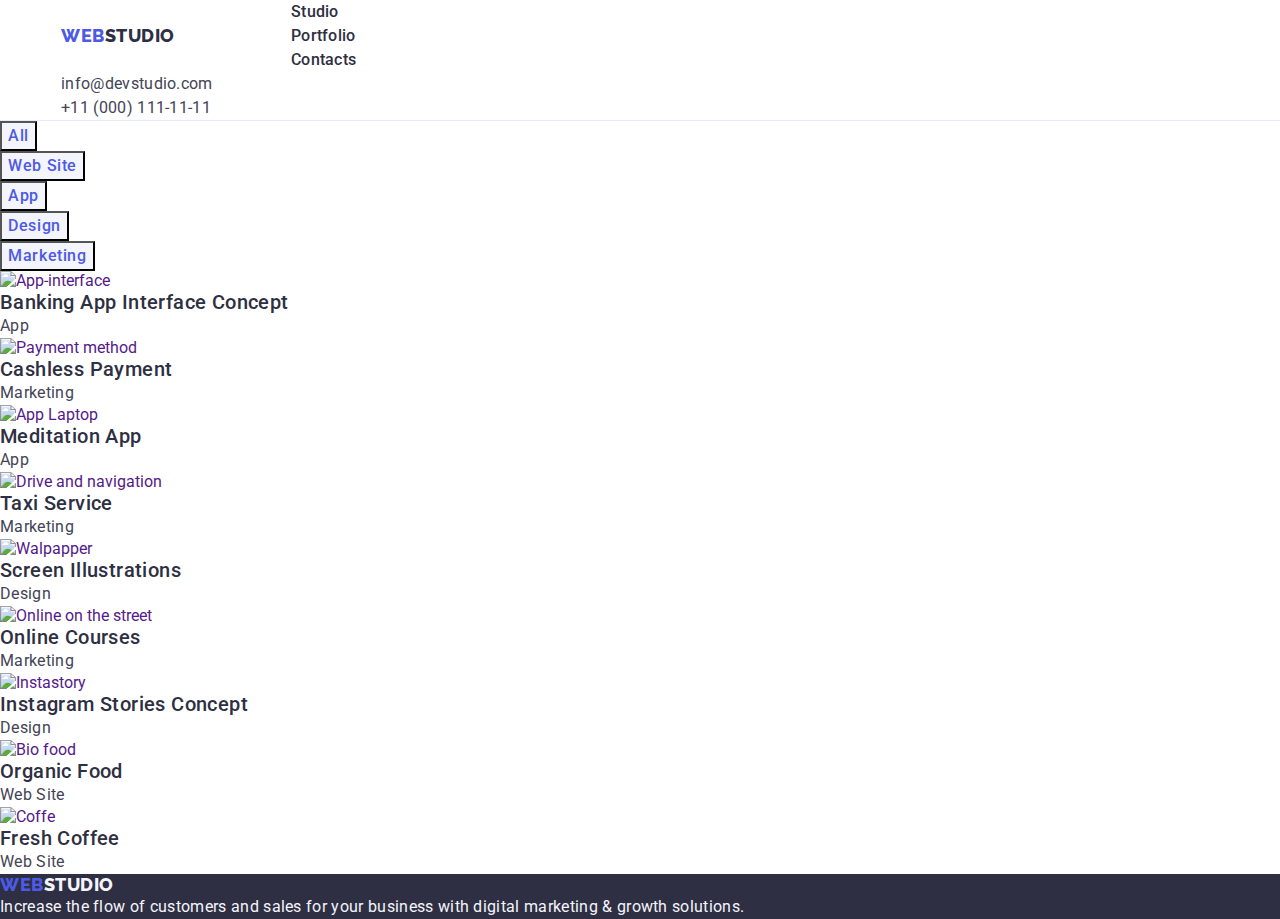
==== portfolio.html @ 08937397 "ok 1" ====
<!DOCTYPE html>
<html lang="en">
  <head>
    <meta charset="UTF-8" />
    <meta name="viewport" content="width=device-width, initial-scale=1.0" />
    <link rel="stylesheet" href="./css/styles.css" />
    <link
      rel="stylesheet"
      href="https://cdnjs.cloudflare.com/ajax/libs/modern-normalize/2.0.0/modern-normalize.min.css"
      integrity="sha512-4xo8blKMVCiXpTaLzQSLSw3KFOVPWhm/TRtuPVc4WG6kUgjH6J03IBuG7JZPkcWMxJ5huwaBpOpnwYElP/m6wg=="
      crossorigin="anonymous"
      referrerpolicy="no-referrer"
    />
    <link rel="preconnect" href="https://fonts.googleapis.com" />
    <link rel="preconnect" href="https://fonts.gstatic.com" crossorigin />
    <link
      href="https://fonts.googleapis.com/css2?family=Raleway:wght@800&family=Roboto:wght@400;500;700;900&display=swap"
      rel="stylesheet"
    />
    <title>Portfolio</title>
  </head>
  <body>
    <header class="header">
      <div class="container-pricipal">
        <!--navigation bar-->
        <nav class="main-navigation-container">
          <!--Logo-->
          <a class="logo link" href="./index.html"
            >Web<span class="logo-span-dark-header">Studio</span></a
          >
          <!--studio,portfolio,contacts-->
          <ul class="navigation-list list">
            <li><a class="nav-link link" href="./index.html">Studio</a></li>
            <li>
              <a class="nav-link link" href="./portfolio.html">Portfolio</a>
            </li>
            <li><a class="nav-link link" href="">Contacts</a></li>
          </ul>
        </nav>
        <!--contact address section-->
        <address class="address-container">
          <ul class="address-list list">
            <li>
              <a class="address-link link" href="mailto:info@devstudio.com"
                >info@devstudio.com</a
              >
            </li>
            <li>
              <a class="address-link link" href="tel:+110001111111"
                >+11 (000) 111-11-11</a
              >
            </li>
          </ul>
        </address>
      </div>
    </header>
    <main class="main-container-portfolio">
      <!--buttons section-->
      <section class="section-one-container">
        <h1 hidden>Buttons</h1>
        <ul class="sec-one-list-of-buttons list">
          <!--firts button-->
          <li><button class="sec-one-button" type="button">All</button></li>
          <!--second button-->
          <li>
            <button class="sec-one-button" type="button">Web Site</button>
          </li>
          <!--third button-->
          <li><button class="sec-one-button" type="button">App</button></li>
          <!--fourth button-->
          <li><button class="sec-one-button" type="button">Design</button></li>
          <!--fifth button-->
          <li>
            <button class="sec-one-button" type="button">Marketing</button>
          </li>
        </ul>
        <!--list of portfolio projects-->
        <ul class="list-of-projects-sec-two list">
          <!--first item-->
          <li class="project-container">
            <a class="project-link link" href="">
              <img
                class="project-image image"
                src="./images/ba.jpg"
                alt="App-interface "
                width="360"
              />
              <h2 class="project-header">Banking App Interface Concept</h2>
              <p class="project-description">App</p>
            </a>
          </li>
          <!--second item-->
          <li class="project-container">
            <a class="project-link link" href="">
              <img
                class="project-image image"
                src="./images/cp.jpg"
                alt="Payment method"
                width="360"
              />
              <h2 class="project-header">Cashless Payment</h2>
              <p class="project-description">Marketing</p>
            </a>
          </li>
          <!--third item-->
          <li class="project-container">
            <a class="project-link link" href="">
              <img
                class="project-image image"
                src="./images/ma.jpg"
                alt="App Laptop"
                width="360"
              />
              <h2 class="project-header">Meditation App</h2>
              <p class="project-description">App</p>
            </a>
          </li>
          <!--fourth item-->
          <li class="project-container">
            <a class="project-link link" href="">
              <img
                class="project-image image"
                src="./images/ts.jpg"
                alt="Drive and navigation"
                width="360"
              />
              <h2 class="project-header">Taxi Service</h2>
              <p class="project-description">Marketing</p>
            </a>
          </li>
          <!--fifth item-->
          <li class="project-container">
            <a class="project-link link" href="">
              <img
                class="project-image image"
                src="./images/si.jpg"
                alt="Walpapper"
                width="360"
              />
              <h2 class="project-header">Screen Illustrations</h2>
              <p class="project-description">Design</p>
            </a>
          </li>
          <!--sixth item-->
          <li class="project-container">
            <a class="project-link link" href="">
              <img
                class="project-image image"
                src="./images/os.jpg"
                alt="Online on the street"
                width="360"
              />
              <h2 class="project-header">Online Courses</h2>
              <p class="project-description">Marketing</p>
            </a>
          </li>
          <!--seventh item-->
          <li class="project-container">
            <a class="project-link link" href="">
              <img
                class="project-image image"
                src="./images/is.jpg"
                alt="Instastory"
                width="360"
              />
              <h2 class="project-header">Instagram Stories Concept</h2>
              <p class="project-description">Design</p>
            </a>
          </li>
          <!--eight item-->
          <li class="project-container">
            <a class="project-link link" href="">
              <img
                class="project-image image"
                src="./images/of.jpg"
                alt="Bio food"
                width="360"
              />
              <h2 class="project-header">Organic Food</h2>
              <p class="project-description">Web Site</p>
            </a>
          </li>
          <!--ninth item-->
          <li class="project-container">
            <a class="project-link link" href="">
              <img
                class="project-image image"
                src="./images/fc.jpg"
                alt="Coffe"
                width="360"
              />
              <h2 class="project-header">Fresh Coffee</h2>
              <p class="project-description">Web Site</p>
            </a>
          </li>
        </ul>
      </section>
    </main>
    <footer class="footer-container">
      <a class="logo link" href="./index.html"
        >Web<span class="logo-span-dark-footer">Studio</span></a
      >
      <p class="footer-additional-description">
        Increase the flow of customers and sales for your business with digital
        marketing & growth solutions.
      </p>
    </footer>
  </body>
</html>
---- css/styles.css ----
:root {
  --IRIS: #4d5ae5;
  --NAVY-BLUE: #2e2f42;
  --WHITE: #ffffff;
  --SLATE: #434455;
  --CLOUD: #f4f4fd;
  --OCEAN: #404bbf;
}

/*Global styes*/

*::before,
*::after {
  box-sizing: border-box;
}

* {
  margin: 0;
}

body {
  background-color: var(--WHITE);
  font-family: "Roboto", sans-serif;
  color: var(--SLATE);
}

a {
  text-decoration: none;
}

ul {
  list-style-type: none;
  padding: 0;
}

.container-pricipal {
  width: 1158px;
  margin: 0 auto;
  padding: 0 15px;
}

.container-header {
  max-width: 496px;
  margin: 0 auto;
  padding-top: 188px;
  padding-bottom: 188px;
}

.header {
  border-bottom: 1px solid #e7e9fc;
  background-color: var(--WHITE);
  border-bottom: 1px solid #e7e9fc;
  display: flex;
}

.section {
  padding-top: 120px;
  padding-bottom: 120px;
  display: flex;
}

.image {
  display: block;
}

.logo {
  margin-right: 76px;
}

.top-line-container {
  padding: 24px 156px;
  display: flex;
  justify-content: space-between;
}

.main-navigation-container {
  display: flex;
  gap: 40px;
  align-items: center;
}

.hero-navbar-list {
  display: flex;
  gap: 40px;
}

.address-container-cta {
  display: flex;
  gap: 40px;
}

.address-container {
  font-style: normal;
}
/* class rules */

/* rules for header */
.logo {
  text-transform: uppercase;
  color: var(--IRIS);
  font-weight: 800;
  font-size: 18px;
  line-height: 1.17; /* 116.667% */
  letter-spacing: 0.54px;
  font-family: "Raleway", sans-serif;
}

.logo-span-dark-header {
  color: var(--NAVY-BLUE);
}

.link {
  text-decoration: none;
}

.list {
  list-style-type: none;
}

.navigation-list {
  list-style-type: none;
}

.nav-link {
  color: var(--NAVY-BLUE, #2e2f42);
  font-size: 16px;
  font-weight: 500;
  line-height: 150%; /* 150% */
  letter-spacing: 0.32px;
}

.nav-link:hover,
.nav-link:focus {
  color: var(--OCEAN);
}

.address-list {
  list-style-type: none;
}

.address-link {
  color: var(--SLATE, #434455);
  font-size: 16px;
  font-weight: 400;
  line-height: 150%; /* 150% */
  letter-spacing: 0.32px;
  text-decoration: none;
}

.address-link:hover,
.address-link:focus {
  color: var(--OCEAN);
}

/* rules for main content */

/* hero content section */

.hero-image-section-container {
  background-color: var(--NAVY-BLUE);
}

.hero-image-header {
  color: var(--WHITE, #fff);
  text-align: center;
  display: flex;
  padding: 188px 472px 292px 472px;
  font-size: 56px;
  font-weight: 700;
  line-height: 107.143%; /* 107.143% */
  letter-spacing: 1.12px;
}

.hero-image-button {
  background: var(--IRIS, #4d5ae5);
  color: var(--WHITE, #fff);
  font-size: 16px;
  font-weight: 500;
  line-height: 150%; /* 150% */
  letter-spacing: 0.64px;
  cursor: pointer;
  font-family: "Roboto", sans-serif;
  display: block;
  min-width: 169px;
  height: 56px;
  border: none;
  border-radius: 4px;
}

.hero-image-button:hover,
.hero-image-button:focus {
  background-color: var(--OCEAN);
}

/* section one styles , webstudio qualities */

.first-section-container {
  padding: 120px 0;
}

.visually-hidden {
  position: absolute;
  width: 1px;
  height: 1px;
  margin: -1px;
  border: 0;
  margin: 0;
  white-space: nowrap;
  clip-path: inset(100%);
  clip: rect(0 0 0 0);
  overflow: hidden;
}

.first-section-list {
  list-style-type: none;
}

.trait-header {
  color: var(--NAVY-BLUE, #2e2f42);
  font-size: 20px;
  font-weight: 500;
  line-height: 120%; /* 120% */
  letter-spacing: 0.4px;
}

.trait-description {
  color: var(--SLATE, #434455);
  font-size: 16px;
  line-height: 150%; /* 150% */
  letter-spacing: 0.32px;
}

/* section two : What are we doing */

.section-two-header {
  color: var(--NAVY-BLUE, #2e2f42);
  text-align: center;
  font-size: 36px;
  font-weight: 700;
  line-height: 111.111%; /* 111.111% */
  letter-spacing: 0.72px;
  text-transform: capitalize;
}

.sec-two-image-list {
  list-style-type: none;
}
/* section three: Our team */

.section-three-container {
  background-color: var(--CLOUD, #f4f4fd);
}

.section-three-header {
  color: var(--NAVY-BLUE, #2e2f42);
  text-align: center;
  font-size: 36px;
  font-weight: 700;
  line-height: 111.111%; /* 111.111% */
  letter-spacing: 0.72px;
  text-transform: capitalize;
}

.sec-three-members-list {
  list-style-type: none;
}

.team-member-container {
  background-color: var(--WHITE, #fff);
}

.team-member-header {
  color: var(--NAVY-BLUE, #2e2f42);
  text-align: center;
  font-size: 20px;
  font-weight: 500;
  line-height: 120%; /* 120% */
  letter-spacing: 0.4px;
}

.team-member-description {
  color: var(--SLATE);
  text-align: center;
  font-size: 16px;
  line-height: 150%;
  letter-spacing: 0.32px;
}

/* footer section */

.footer-container {
  background-color: var(--NAVY-BLUE, #2e2f42);
}

.logo-span-dark-footer {
  color: var(--CLOUD);
}

.footer-additional-description {
  color: var(--CLOUD, #f4f4fd);
  font-size: 16px;
  line-height: 150%; /* 150% */
  letter-spacing: 0.32px;
}

/* ./PORTOFOLIO.HTML */

/* the list of buttons */

.sec-one-list-of-buttons {
  list-style-type: none;
}

.sec-one-button {
  background-color: var(--CLOUD);
  color: var(--IRIS);
  font-size: 16px;
  font-weight: 500;
  line-height: 150%; /* 150% */
  letter-spacing: 0.64px;
  text-align: center;
  cursor: pointer;
  font-family: "Roboto", sans-serif;
}

.sec-one-button:hover,
.sec-one-button:focus {
  background-color: var(--OCEAN);
  color: var(--WHITE);
}

/*list of portfolio projects */

.list-of-projects-sec-two {
  list-style-type: none;
}

.project-container {
  background-color: var(--WHITE, #fff);
}

.project-header {
  color: var(--NAVY-BLUE);
  font-size: 20px;
  font-weight: 500;
  line-height: 120%; /* 120% */
  letter-spacing: 0.4px;
  text-transform: capitalize;
}

.project-description {
  color: var(--SLATE, #434455);
  font-size: 16px;
  font-weight: 400;
  line-height: 150%; /* 150% */
  letter-spacing: 0.32px;
}
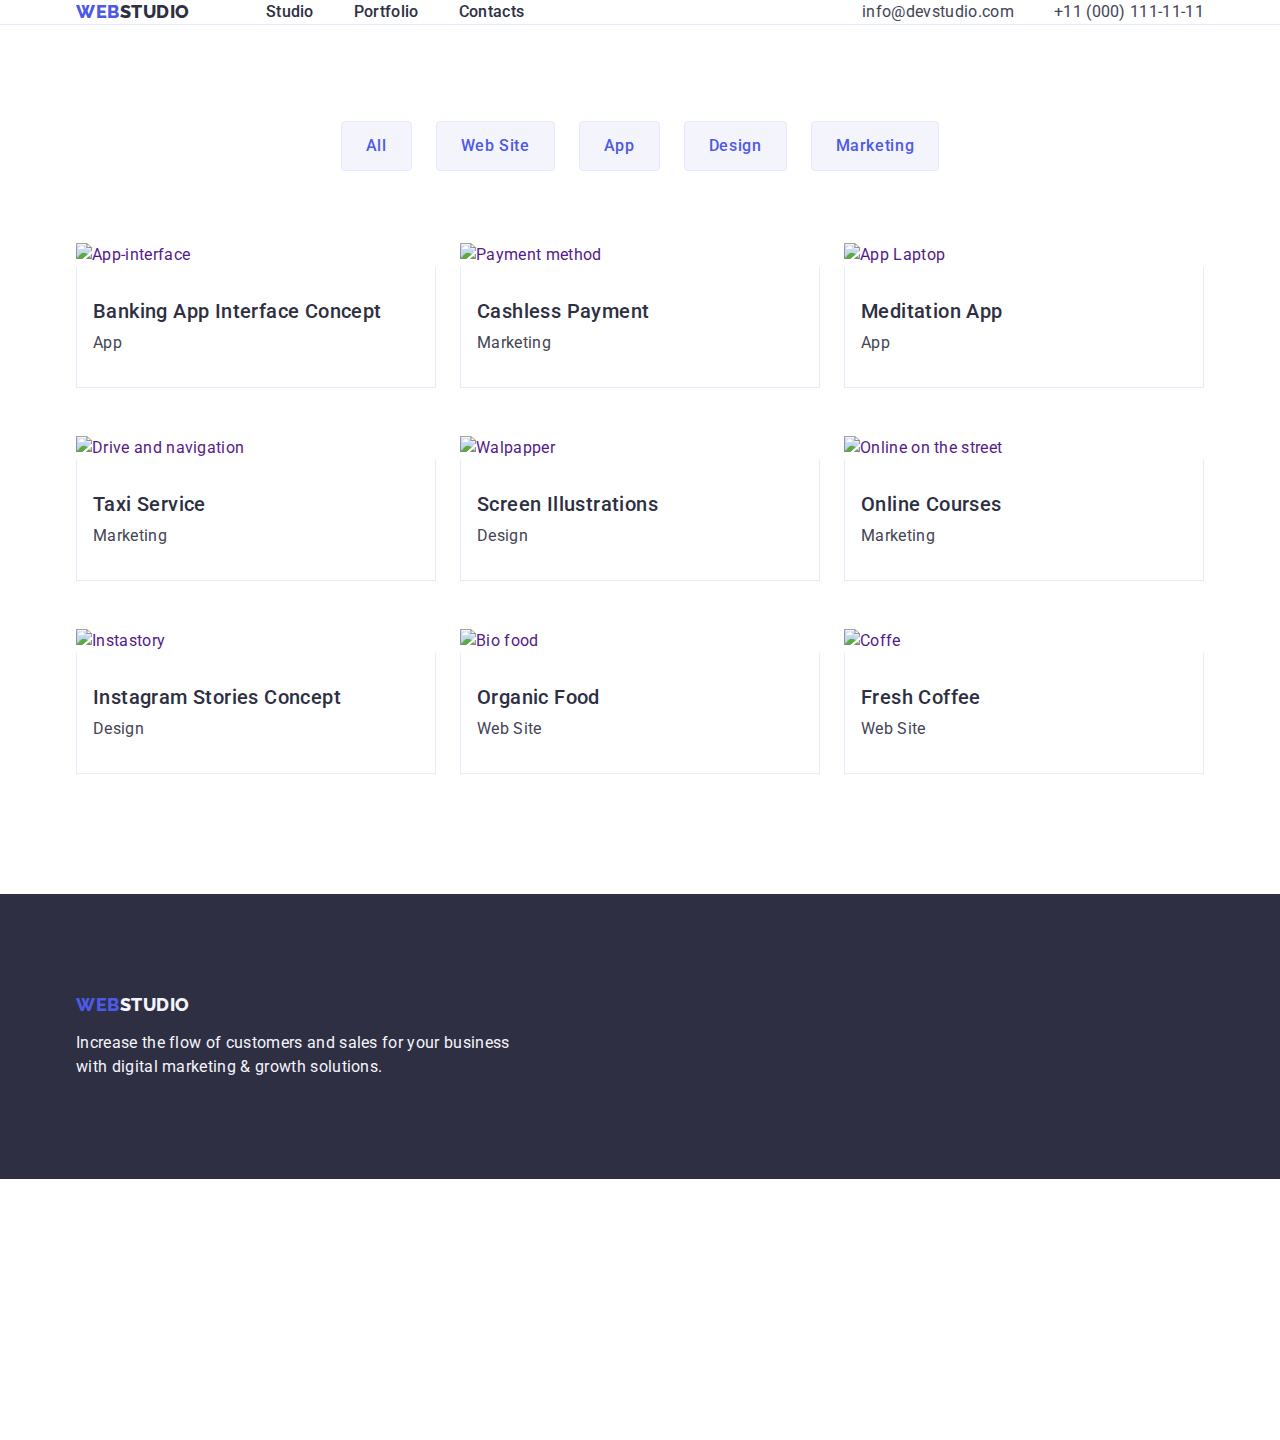
==== commit 676f4a25: "ok final" ====
--- a/portfolio.html
+++ b/portfolio.html
@@ -3,14 +3,11 @@
   <head>
     <meta charset="UTF-8" />
     <meta name="viewport" content="width=device-width, initial-scale=1.0" />
-    <link rel="stylesheet" href="./css/styles.css" />
     <link
       rel="stylesheet"
-      href="https://cdnjs.cloudflare.com/ajax/libs/modern-normalize/2.0.0/modern-normalize.min.css"
-      integrity="sha512-4xo8blKMVCiXpTaLzQSLSw3KFOVPWhm/TRtuPVc4WG6kUgjH6J03IBuG7JZPkcWMxJ5huwaBpOpnwYElP/m6wg=="
-      crossorigin="anonymous"
-      referrerpolicy="no-referrer"
+      href="https://cdnjs.cloudflare.com/ajax/libs/modern-normalize/1.0.0/modern-normalize.min.css"
     />
+    <link rel="stylesheet" href="./css/styles.css" />
     <link rel="preconnect" href="https://fonts.googleapis.com" />
     <link rel="preconnect" href="https://fonts.gstatic.com" crossorigin />
     <link
@@ -21,9 +18,9 @@
   </head>
   <body>
     <header class="header">
-      <div class="container-pricipal">
+      <div class="top-head container">
         <!--navigation bar-->
-        <nav class="main-navigation-container">
+        <nav class="navigation-container list">
           <!--Logo-->
           <a class="logo link" href="./index.html"
             >Web<span class="logo-span-dark-header">Studio</span></a
@@ -40,12 +37,12 @@
         <!--contact address section-->
         <address class="address-container">
           <ul class="address-list list">
-            <li>
+            <li class="contacts">
               <a class="address-link link" href="mailto:info@devstudio.com"
                 >info@devstudio.com</a
               >
             </li>
-            <li>
+            <li class="contacts">
               <a class="address-link link" href="tel:+110001111111"
                 >+11 (000) 111-11-11</a
               >
@@ -57,153 +54,177 @@
     <main class="main-container-portfolio">
       <!--buttons section-->
       <section class="section-one-container">
-        <h1 hidden>Buttons</h1>
-        <ul class="sec-one-list-of-buttons list">
-          <!--firts button-->
-          <li><button class="sec-one-button" type="button">All</button></li>
-          <!--second button-->
-          <li>
-            <button class="sec-one-button" type="button">Web Site</button>
-          </li>
-          <!--third button-->
-          <li><button class="sec-one-button" type="button">App</button></li>
-          <!--fourth button-->
-          <li><button class="sec-one-button" type="button">Design</button></li>
-          <!--fifth button-->
-          <li>
-            <button class="sec-one-button" type="button">Marketing</button>
-          </li>
-        </ul>
-        <!--list of portfolio projects-->
-        <ul class="list-of-projects-sec-two list">
-          <!--first item-->
-          <li class="project-container">
-            <a class="project-link link" href="">
-              <img
-                class="project-image image"
-                src="./images/ba.jpg"
-                alt="App-interface "
-                width="360"
-              />
-              <h2 class="project-header">Banking App Interface Concept</h2>
-              <p class="project-description">App</p>
-            </a>
-          </li>
-          <!--second item-->
-          <li class="project-container">
-            <a class="project-link link" href="">
-              <img
-                class="project-image image"
-                src="./images/cp.jpg"
-                alt="Payment method"
-                width="360"
-              />
-              <h2 class="project-header">Cashless Payment</h2>
-              <p class="project-description">Marketing</p>
-            </a>
-          </li>
-          <!--third item-->
-          <li class="project-container">
-            <a class="project-link link" href="">
-              <img
-                class="project-image image"
-                src="./images/ma.jpg"
-                alt="App Laptop"
-                width="360"
-              />
-              <h2 class="project-header">Meditation App</h2>
-              <p class="project-description">App</p>
-            </a>
-          </li>
-          <!--fourth item-->
-          <li class="project-container">
-            <a class="project-link link" href="">
-              <img
-                class="project-image image"
-                src="./images/ts.jpg"
-                alt="Drive and navigation"
-                width="360"
-              />
-              <h2 class="project-header">Taxi Service</h2>
-              <p class="project-description">Marketing</p>
-            </a>
-          </li>
-          <!--fifth item-->
-          <li class="project-container">
-            <a class="project-link link" href="">
-              <img
-                class="project-image image"
-                src="./images/si.jpg"
-                alt="Walpapper"
-                width="360"
-              />
-              <h2 class="project-header">Screen Illustrations</h2>
-              <p class="project-description">Design</p>
-            </a>
-          </li>
-          <!--sixth item-->
-          <li class="project-container">
-            <a class="project-link link" href="">
-              <img
-                class="project-image image"
-                src="./images/os.jpg"
-                alt="Online on the street"
-                width="360"
-              />
-              <h2 class="project-header">Online Courses</h2>
-              <p class="project-description">Marketing</p>
-            </a>
-          </li>
-          <!--seventh item-->
-          <li class="project-container">
-            <a class="project-link link" href="">
-              <img
-                class="project-image image"
-                src="./images/is.jpg"
-                alt="Instastory"
-                width="360"
-              />
-              <h2 class="project-header">Instagram Stories Concept</h2>
-              <p class="project-description">Design</p>
-            </a>
-          </li>
-          <!--eight item-->
-          <li class="project-container">
-            <a class="project-link link" href="">
-              <img
-                class="project-image image"
-                src="./images/of.jpg"
-                alt="Bio food"
-                width="360"
-              />
-              <h2 class="project-header">Organic Food</h2>
-              <p class="project-description">Web Site</p>
-            </a>
-          </li>
-          <!--ninth item-->
-          <li class="project-container">
-            <a class="project-link link" href="">
-              <img
-                class="project-image image"
-                src="./images/fc.jpg"
-                alt="Coffe"
-                width="360"
-              />
-              <h2 class="project-header">Fresh Coffee</h2>
-              <p class="project-description">Web Site</p>
-            </a>
-          </li>
-        </ul>
+        <div class="container">
+          <h1 class="visually-hidden">Buttons</h1>
+          <ul class="sec-one-list-of-buttons list">
+            <!--firts button-->
+            <li><button class="sec-one-button" type="button">All</button></li>
+            <!--second button-->
+            <li>
+              <button class="sec-one-button" type="button">Web Site</button>
+            </li>
+            <!--third button-->
+            <li><button class="sec-one-button" type="button">App</button></li>
+            <!--fourth button-->
+            <li>
+              <button class="sec-one-button" type="button">Design</button>
+            </li>
+            <!--fifth button-->
+            <li>
+              <button class="sec-one-button" type="button">Marketing</button>
+            </li>
+          </ul>
+          <!--list of portfolio projects-->
+          <ul class="list-of-projects-sec-two list">
+            <!--first item-->
+            <li class="project-container link">
+              <a class="project-link link" href="">
+                <img
+                  class="project-image"
+                  src="./images/bakingapp.jpg"
+                  alt="App-interface "
+                  width="360"
+                />
+                <div class="port-details">
+                  <h2 class="project-header">Banking App Interface Concept</h2>
+                  <p class="project-description">App</p>
+                </div>
+              </a>
+            </li>
+            <!--second item-->
+            <li class="project-container link">
+              <a class="project-link link" href="">
+                <img
+                  class="project-image"
+                  src="./images/cashpay.jpg"
+                  alt="Payment method"
+                  width="360"
+                />
+                <div class="port-details">
+                  <h2 class="project-header">Cashless Payment</h2>
+                  <p class="project-description">Marketing</p>
+                </div>
+              </a>
+            </li>
+            <!--third item-->
+            <li class="project-container link">
+              <a class="project-link link" href="">
+                <img
+                  class="project-image"
+                  src="./images/laptopapp.jpg"
+                  alt="App Laptop"
+                  width="360"
+                />
+                <div class="port-details">
+                  <h2 class="project-header">Meditation App</h2>
+                  <p class="project-description">App</p>
+                </div>
+              </a>
+            </li>
+            <!--fourth item-->
+            <li class="project-container link">
+              <a class="project-link link" href="">
+                <img
+                  class="project-image"
+                  src="./images/taxiserv.jpg"
+                  alt="Drive and navigation"
+                  width="360"
+                />
+                <div class="port-details">
+                  <h2 class="project-header">Taxi Service</h2>
+                  <p class="project-description">Marketing</p>
+                </div>
+              </a>
+            </li>
+            <!--fifth item-->
+            <li class="project-container link">
+              <a class="project-link link" href="">
+                <img
+                  class="project-image"
+                  src="./images/displaywall.jpg"
+                  alt="Walpapper"
+                  width="360"
+                />
+                <div class="port-details">
+                  <h2 class="project-header">Screen Illustrations</h2>
+                  <p class="project-description">Design</p>
+                </div>
+              </a>
+            </li>
+            <!--sixth item-->
+            <li class="project-container link">
+              <a class="project-link link" href="">
+                <img
+                  class="project-image"
+                  src="./images/online.jpg"
+                  alt="Online on the street"
+                  width="360"
+                />
+                <div class="port-details">
+                  <h2 class="project-header">Online Courses</h2>
+                  <p class="project-description">Marketing</p>
+                </div>
+              </a>
+            </li>
+            <!--seventh item-->
+            <li class="project-container link">
+              <a class="project-link link" href="">
+                <img
+                  class="project-image"
+                  src="./images/instastory.jpg"
+                  alt="Instastory"
+                  width="360"
+                />
+                <div class="port-details">
+                  <h2 class="project-header">Instagram Stories Concept</h2>
+                  <p class="project-description">Design</p>
+                </div>
+              </a>
+            </li>
+            <!--eight item-->
+            <li class="project-container link">
+              <a class="project-link link" href="">
+                <img
+                  class="project-image"
+                  src="./images/biofood.jpg"
+                  alt="Bio food"
+                  width="360"
+                />
+                <div class="port-details">
+                  <h2 class="project-header">Organic Food</h2>
+                  <p class="project-description">Web Site</p>
+                </div>
+              </a>
+            </li>
+            <!--ninth item-->
+            <li class="project-container link">
+              <a class="project-link link" href="">
+                <img
+                  class="project-image"
+                  src="./images/coffe.jpg"
+                  alt="Coffe"
+                  width="360"
+                />
+                <div class="port-details">
+                  <h2 class="project-header">Fresh Coffee</h2>
+                  <p class="project-description">Web Site</p>
+                </div>
+              </a>
+            </li>
+          </ul>
+        </div>
       </section>
     </main>
     <footer class="footer-container">
-      <a class="logo link" href="./index.html"
-        >Web<span class="logo-span-dark-footer">Studio</span></a
-      >
-      <p class="footer-additional-description">
-        Increase the flow of customers and sales for your business with digital
-        marketing & growth solutions.
-      </p>
+      <div class="container footer-div">
+        <a class="footer-logo logo link" href="./index.html"
+          >Web<span class="logo-span-dark-footer">Studio</span></a
+        >
+        <p class="footer-additional-description">
+          Increase the flow of customers and sales for your business with
+          digital marketing & growth solutions.
+        </p>
+      </div>
     </footer>
   </body>
 </html>
--- a/css/styles.css
+++ b/css/styles.css
@@ -6,34 +6,12 @@
   --CLOUD: #f4f4fd;
   --OCEAN: #404bbf;
 }
-
-/*Global styes*/
-
-*::before,
-*::after {
-  box-sizing: border-box;
-}
-
 * {
   margin: 0;
-}
-
-body {
-  background-color: var(--WHITE);
-  font-family: "Roboto", sans-serif;
-  color: var(--SLATE);
-}
-
-a {
-  text-decoration: none;
-}
-
-ul {
-  list-style-type: none;
   padding: 0;
 }
 
-.container-pricipal {
+.container {
   width: 1158px;
   margin: 0 auto;
   padding: 0 15px;
@@ -48,8 +26,8 @@
 
 .header {
   border-bottom: 1px solid #e7e9fc;
-  background-color: var(--WHITE);
-  border-bottom: 1px solid #e7e9fc;
+  background: var(--white, #fff);
+  border-bottom: 1px solid var(--CORNFLOWER, #e7e9fc);
   display: flex;
 }
 
@@ -62,29 +40,71 @@
 .image {
   display: block;
 }
-
 .logo {
   margin-right: 76px;
 }
 
-.top-line-container {
-  padding: 24px 156px;
+/*Index*/
+
+body {
+  background-color: var(--WHITE);
+  font-family: "Roboto", sans-serif;
+  font-size: 16px;
+  font-weight: 400;
+  line-height: 150%;
+  letter-spacing: 0.32px;
+  height: 1440px;
+  color: var(--SLATE);
+}
+
+.link {
+  text-decoration: none;
+}
+.list {
+  list-style-type: none;
+  padding: 0;
+}
+
+/*Header*/
+.top-head {
   display: flex;
   justify-content: space-between;
 }
 
-.main-navigation-container {
-  display: flex;
+.navigation-container {
+  display: flex;
+  justify-content: center;
+  align-items: center;
+}
+
+.navigation-container,
+.address-container {
+  display: flex;
+  align-items: center;
+}
+
+.nav-link {
+  color: var(--NAVY-BLUE, #2e2f42);
+  font-size: 16px;
+  font-weight: 500;
+  line-height: 150%; /* 150% */
+  letter-spacing: 0.32px;
+  text-decoration: none;
+  padding: 24px 0;
+}
+
+.navigation-list {
+  display: inline-flex;
+  align-items: flex-start;
   gap: 40px;
-  align-items: center;
-}
-
-.hero-navbar-list {
-  display: flex;
-  gap: 40px;
-}
-
-.address-container-cta {
+}
+
+.nav-link:hover,
+.nav-link:focus {
+  color: var(--OCEAN);
+}
+
+.address-list {
   display: flex;
   gap: 40px;
 }
@@ -92,9 +112,28 @@
 .address-container {
   font-style: normal;
 }
-/* class rules */
-
-/* rules for header */
+.address-link {
+  color: var(--SLATE, #434455);
+  font-size: 16px;
+  font-weight: 400;
+  line-height: 150%; /* 150% */
+  letter-spacing: 0.32px;
+  text-decoration: none;
+}
+
+.address-link:hover,
+.address-link:focus {
+  color: var(--OCEAN);
+}
+
+.contacts > .address-link {
+  font-size: 16px;
+  line-height: 1.5;
+  letter-spacing: 0.02em;
+  color: var(--SLATE);
+}
+
+/* logo */
 .logo {
   text-transform: uppercase;
   color: var(--IRIS);
@@ -107,84 +146,50 @@
 
 .logo-span-dark-header {
   color: var(--NAVY-BLUE);
-}
-
-.link {
+  font-family: Raleway, sans-serif;
+  font-size: 18px;
+  font-style: normal;
+  font-weight: 800;
+  line-height: 116.667%;
+  letter-spacing: 0.54px;
+  text-transform: uppercase;
   text-decoration: none;
 }
 
-.list {
-  list-style-type: none;
-}
-
-.navigation-list {
-  list-style-type: none;
-}
-
-.nav-link {
-  color: var(--NAVY-BLUE, #2e2f42);
-  font-size: 16px;
-  font-weight: 500;
-  line-height: 150%; /* 150% */
-  letter-spacing: 0.32px;
-}
-
-.nav-link:hover,
-.nav-link:focus {
-  color: var(--OCEAN);
-}
-
-.address-list {
-  list-style-type: none;
-}
-
-.address-link {
-  color: var(--SLATE, #434455);
-  font-size: 16px;
-  font-weight: 400;
-  line-height: 150%; /* 150% */
-  letter-spacing: 0.32px;
-  text-decoration: none;
-}
-
-.address-link:hover,
-.address-link:focus {
-  color: var(--OCEAN);
-}
-
-/* rules for main content */
-
 /* hero content section */
 
-.hero-image-section-container {
-  background-color: var(--NAVY-BLUE);
+.hero-image-section {
+  background-color: var(--NAVY-BLUE, #2e2f42);
+  padding: 188px 0;
+  display: block;
+  justify-content: center;
 }
 
 .hero-image-header {
   color: var(--WHITE, #fff);
   text-align: center;
-  display: flex;
-  padding: 188px 472px 292px 472px;
   font-size: 56px;
-  font-weight: 700;
-  line-height: 107.143%; /* 107.143% */
+  line-height: 107.143%;
   letter-spacing: 1.12px;
+  max-width: 496px;
 }
 
 .hero-image-button {
   background: var(--IRIS, #4d5ae5);
   color: var(--WHITE, #fff);
-  font-size: 16px;
-  font-weight: 500;
-  line-height: 150%; /* 150% */
+  font-family: "Roboto", sans-serif;
+  border-radius: 4px;
+  box-shadow: 0px 4px 4px 0px rgba(0, 0, 0, 0.15);
+  font-size: 16px;
+  font-weight: 500;
+  line-height: 150%;
   letter-spacing: 0.64px;
   cursor: pointer;
-  font-family: "Roboto", sans-serif;
   display: block;
   min-width: 169px;
   height: 56px;
   border: none;
-  border-radius: 4px;
+  margin: auto;
 }
 
 .hero-image-button:hover,
@@ -193,7 +198,6 @@
 }
 
 /* section one styles , webstudio qualities */
-
 .first-section-container {
   padding: 120px 0;
 }
@@ -204,34 +208,50 @@
   height: 1px;
   margin: -1px;
   border: 0;
-  margin: 0;
+  padding: 0;
   white-space: nowrap;
   clip-path: inset(100%);
   clip: rect(0 0 0 0);
   overflow: hidden;
 }
 
-.first-section-list {
-  list-style-type: none;
-}
-
+.about-list {
+  display: flex;
+  gap: 24px;
+}
+
+.trait-container {
+  display: inline-flex;
+  width: 100%;
+  min-width: 264px;
+  flex-direction: column;
+  align-items: flex-start;
+  gap: 8px;
+}
 .trait-header {
   color: var(--NAVY-BLUE, #2e2f42);
   font-size: 20px;
   font-weight: 500;
   line-height: 120%; /* 120% */
   letter-spacing: 0.4px;
-}
-
+  margin-bottom: 8px;
+}
+.navigation-list,
 .trait-description {
   color: var(--SLATE, #434455);
   font-size: 16px;
   line-height: 150%; /* 150% */
+  font-weight: 400;
   letter-spacing: 0.32px;
 }
 
 /* section two : What are we doing */
-
+.section-two-container {
+  width: 1128px;
+  height: 412px;
+  flex-shrink: 0;
+  margin: 120px;
+}
 .section-two-header {
   color: var(--NAVY-BLUE, #2e2f42);
   text-align: center;
@@ -240,17 +260,50 @@
   line-height: 111.111%; /* 111.111% */
   letter-spacing: 0.72px;
   text-transform: capitalize;
-}
-
-.sec-two-image-list {
-  list-style-type: none;
-}
+  margin-bottom: 72px;
+}
+.doing-section {
+  display: flex;
+  gap: 24px;
+  /* justify-content: space-between; */
+}
+
+.image-details {
+  display: inline-flex;
+  flex-direction: column;
+  align-items: flex-start;
+  border: 1px solid var(--corn-flower-color);
+  width: calc((100% - 48px) / 3);
+}
+
 /* section three: Our team */
 
 .section-three-container {
   background-color: var(--CLOUD, #f4f4fd);
-}
-
+  padding: 120px 0;
+}
+
+.team-member-container {
+  background-color: var(--WHITE, #fff);
+  display: inline-flex;
+  padding-bottom: 32px;
+  flex-direction: column;
+  justify-content: center;
+  align-items: center;
+  gap: 32px;
+  border-radius: 0 0 4px 4px;
+  box-shadow: 0px 2px 1px 0px rgba(46, 47, 66, 0.08),
+    0px 1px 1px 0px rgba(46, 47, 66, 0.16),
+    0px 1px 6px 0px rgba(46, 47, 66, 0.08);
+}
+
+.team-list {
+  display: flex;
+  gap: 24px;
+}
+.team-details {
+  padding: 32px 0;
+}
 .section-three-header {
   color: var(--NAVY-BLUE, #2e2f42);
   text-align: center;
@@ -259,99 +312,140 @@
   line-height: 111.111%; /* 111.111% */
   letter-spacing: 0.72px;
   text-transform: capitalize;
-}
-
-.sec-three-members-list {
-  list-style-type: none;
-}
-
-.team-member-container {
-  background-color: var(--WHITE, #fff);
+  margin-bottom: 72px;
 }
 
 .team-member-header {
   color: var(--NAVY-BLUE, #2e2f42);
+  justify-content: center;
   text-align: center;
   font-size: 20px;
   font-weight: 500;
-  line-height: 120%; /* 120% */
+  line-height: 120%;
   letter-spacing: 0.4px;
+  margin-bottom: 8px;
 }
 
 .team-member-description {
   color: var(--SLATE);
-  text-align: center;
-  font-size: 16px;
+  justify-content: center;
+  color: var(--slate);
+  text-align: center;
+  font-size: 16px;
+  font-weight: 500;
+  line-height: 1.5;
+  letter-spacing: 0.02em;
+}
+
+/* footer section */
+
+.footer-container {
+  background-color: var(--NAVY-BLUE, #2e2f42);
+  flex-direction: column;
+  justify-content: flex-start;
+  align-items: flex-start;
+  padding: 100px 0;
+}
+
+.footer-logo {
+  background-color: var(--navy-blue);
+  flex-shrink: 0;
+  font-family: Raleway, sans-serif;
+  font-size: 18px;
+  font-style: normal;
+  font-weight: 800;
+  line-height: 1.17;
+  letter-spacing: 0.54px;
+  text-transform: uppercase;
+  text-decoration: none;
+  display: inline-block;
+  margin-bottom: 16px;
+}
+
+.footer-additional-description {
+  color: var(--CLOUD, #f4f4fd);
+  font-family: "Roboto", sans-serif;
+  font-weight: 400;
   line-height: 150%;
   letter-spacing: 0.32px;
-}
-
-/* footer section */
-
-.footer-container {
-  background-color: var(--NAVY-BLUE, #2e2f42);
+  max-width: 450px;
 }
 
 .logo-span-dark-footer {
   color: var(--CLOUD);
 }
 
-.footer-additional-description {
-  color: var(--CLOUD, #f4f4fd);
-  font-size: 16px;
-  line-height: 150%; /* 150% */
-  letter-spacing: 0.32px;
-}
-
 /* ./PORTOFOLIO.HTML */
 
 /* the list of buttons */
 
+.section-one-container {
+  padding-top: 96px;
+  padding-bottom: 120px;
+}
 .sec-one-list-of-buttons {
-  list-style-type: none;
+  display: flex;
+  justify-content: center;
+  gap: 24px;
+  margin-bottom: 72px;
 }
 
 .sec-one-button {
   background-color: var(--CLOUD);
   color: var(--IRIS);
-  font-size: 16px;
-  font-weight: 500;
-  line-height: 150%; /* 150% */
+  font-family: "Roboto", sans-serif;
+  justify-content: center;
+  color: var(--IRIS, #4d5ae5);
+  text-align: center;
+  font-size: 16px;
+  font-weight: 500;
+  line-height: 150%;
   letter-spacing: 0.64px;
-  text-align: center;
   cursor: pointer;
-  font-family: "Roboto", sans-serif;
+  border-radius: 4px;
+  border: 1px solid var(--CORNFLOWER, #e7e9fc);
+  padding: 12px 24px;
 }
 
 .sec-one-button:hover,
 .sec-one-button:focus {
   background-color: var(--OCEAN);
   color: var(--WHITE);
+  border: 1px solid transparent;
 }
 
 /*list of portfolio projects */
 
 .list-of-projects-sec-two {
-  list-style-type: none;
-}
-
+  display: flex;
+  flex-wrap: wrap;
+  column-gap: 24px;
+  row-gap: 48px;
+}
+
+.project-image {
+  display: block;
+}
 .project-container {
-  background-color: var(--WHITE, #fff);
-}
-
+  width: calc((100% - 48px) / 3);
+}
+.port-details {
+  padding: 32px 16px;
+  border: 1px solid var(--CORNFLOWER, #e7e9fc);
+  border-top: none;
+}
 .project-header {
   color: var(--NAVY-BLUE);
   font-size: 20px;
   font-weight: 500;
-  line-height: 120%; /* 120% */
-  letter-spacing: 0.4px;
-  text-transform: capitalize;
+  line-height: 120%;
+  letter-spacing: 0.02em;
+  margin-bottom: 8px;
 }
 
 .project-description {
   color: var(--SLATE, #434455);
   font-size: 16px;
-  font-weight: 400;
-  line-height: 150%; /* 150% */
-  letter-spacing: 0.32px;
-}
+  line-height: 1.5;
+  letter-spacing: 0.02em;
+}
